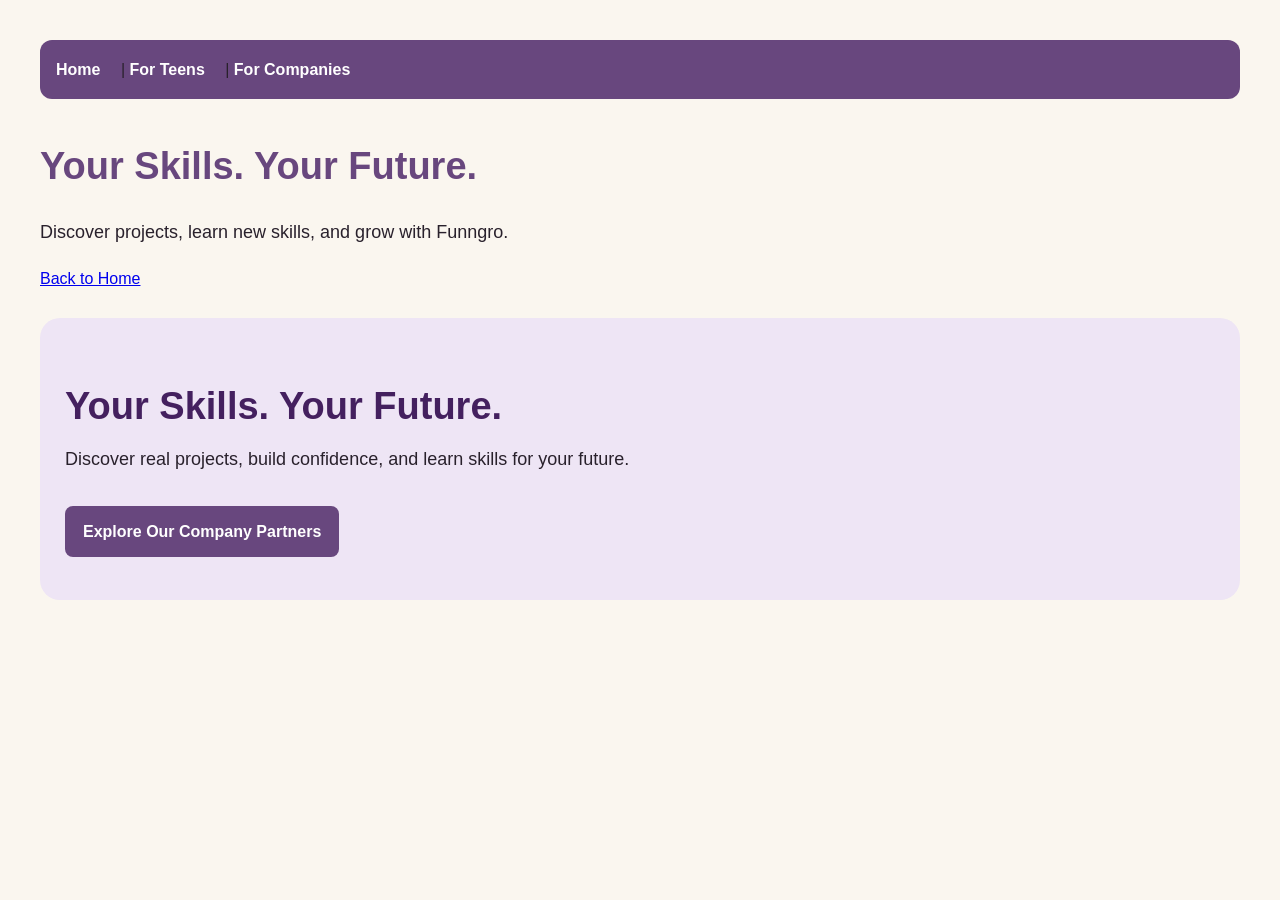
==== teens.html @ 5dee873a "Add Funngro website files" ====
<!DOCTYPE html>
<html lang="en">
<head>
<meta charset="UTF-8">
<meta name="viewport" content="width=device-width, initial-scale=1.0">
<title>Funngro for Teens | Learn, Work, Grow</title>
<meta name="description" content="Explore skill-building projects and learn by working with Funngro.">
<link rel="stylesheet" href="style.css">
</head>
<body>
<nav><a href="index.html">Home</a> | <a href="teens.html">For Teens</a> | <a href="companies.html">For Companies</a></nav>
<h1>Your Skills. Your Future.</h1>
<p>Discover projects, learn new skills, and grow with Funngro.</p>
<a href="index.html">Back to Home</a>
<section class="hero"><h1>Your Skills. Your Future.</h1><p>Discover real projects, build confidence, and learn skills for your future.</p><a class="hero-link" href="companies.html">Explore Our Company Partners</a></section>
</body>
</html>
---- style.css ----
body { margin: 0; padding: 40px; background: #faf6ef; color: #29212c; font-family: Arial, sans-serif; }
h1 { color: #68477e; }
nav { margin-bottom: 35px; padding: 16px; background: #68477e; border-radius: 12px; }
nav a { color: white; text-decoration: none; font-weight: bold; margin-right: 16px; }
nav a:hover { text-decoration: underline; }

body { line-height: 1.7; }
h1 { font-size: 38px; margin-bottom: 12px; }
p { font-size: 18px; max-width: 650px; }
a { transition: opacity 0.2s ease; }
a:hover { opacity: 0.8; }

@media (max-width: 600px) {
 body { padding: 20px; }
 h1 { font-size: 30px; }
 p { font-size: 16px; }
 nav { padding: 12px; }
 nav a { display: inline-block; margin: 5px 10px 5px 0; }
}

.hero { background: #eee5f5; padding: 35px 25px; border-radius: 20px; margin-top: 25px; }
.hero h1 { color: #44205f; }
.hero-link { display: inline-block; margin-top: 12px; margin-right: 8px; padding: 12px 18px; background: #68477e; color: white; text-decoration: none; border-radius: 8px; font-weight: bold; }

.hero { display: block; }
.hero h1 { line-height: 1.2; }
.hero p { margin: 14px 0 20px; }
.hero-link { margin-bottom: 8px; }
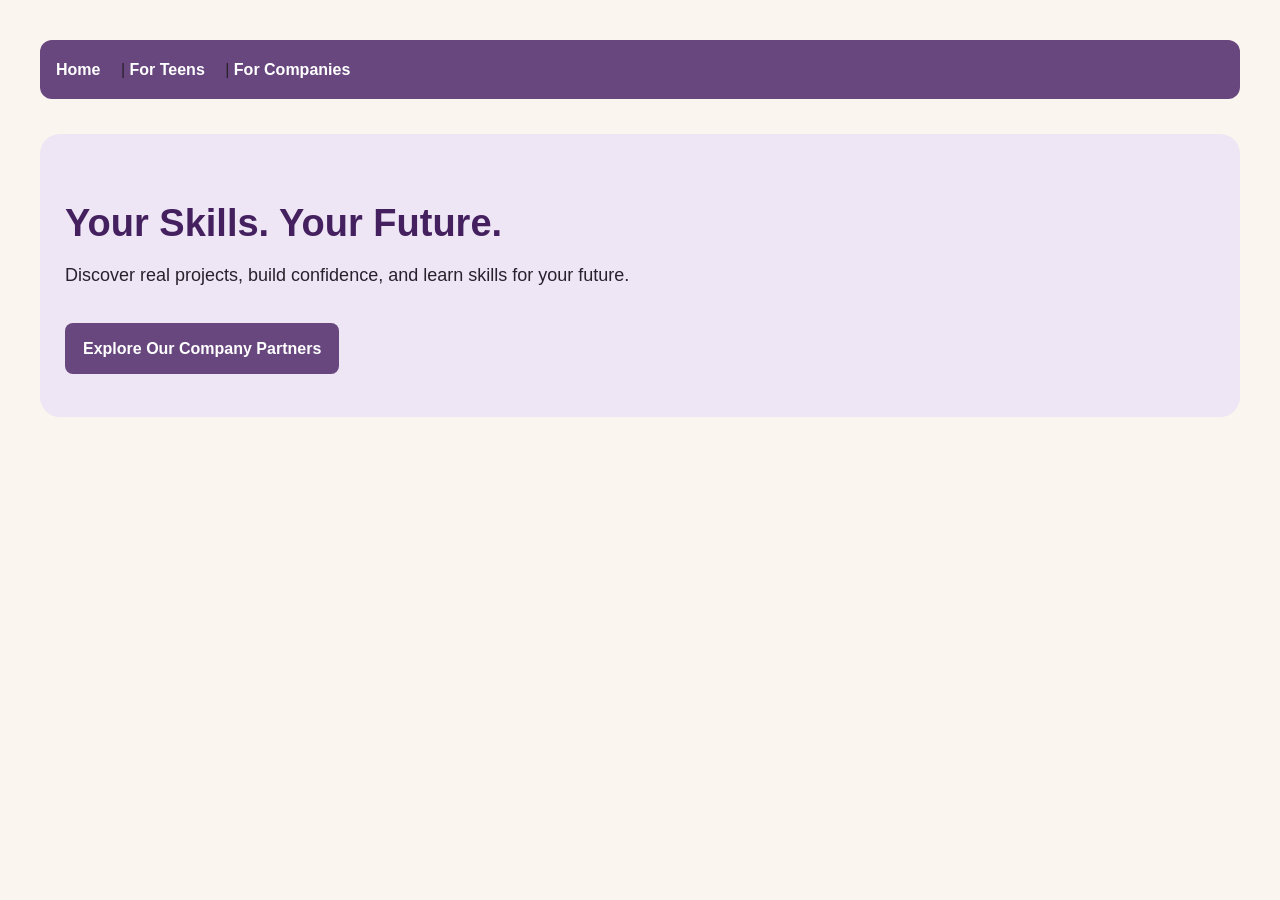
==== commit 261ba905: "Fix duplicate headings on Teens and Companies pages" ====
--- a/teens.html
+++ b/teens.html
@@ -9,9 +9,6 @@
 </head>
 <body>
 <nav><a href="index.html">Home</a> | <a href="teens.html">For Teens</a> | <a href="companies.html">For Companies</a></nav>
-<h1>Your Skills. Your Future.</h1>
-<p>Discover projects, learn new skills, and grow with Funngro.</p>
-<a href="index.html">Back to Home</a>
 <section class="hero"><h1>Your Skills. Your Future.</h1><p>Discover real projects, build confidence, and learn skills for your future.</p><a class="hero-link" href="companies.html">Explore Our Company Partners</a></section>
 </body>
 </html>
